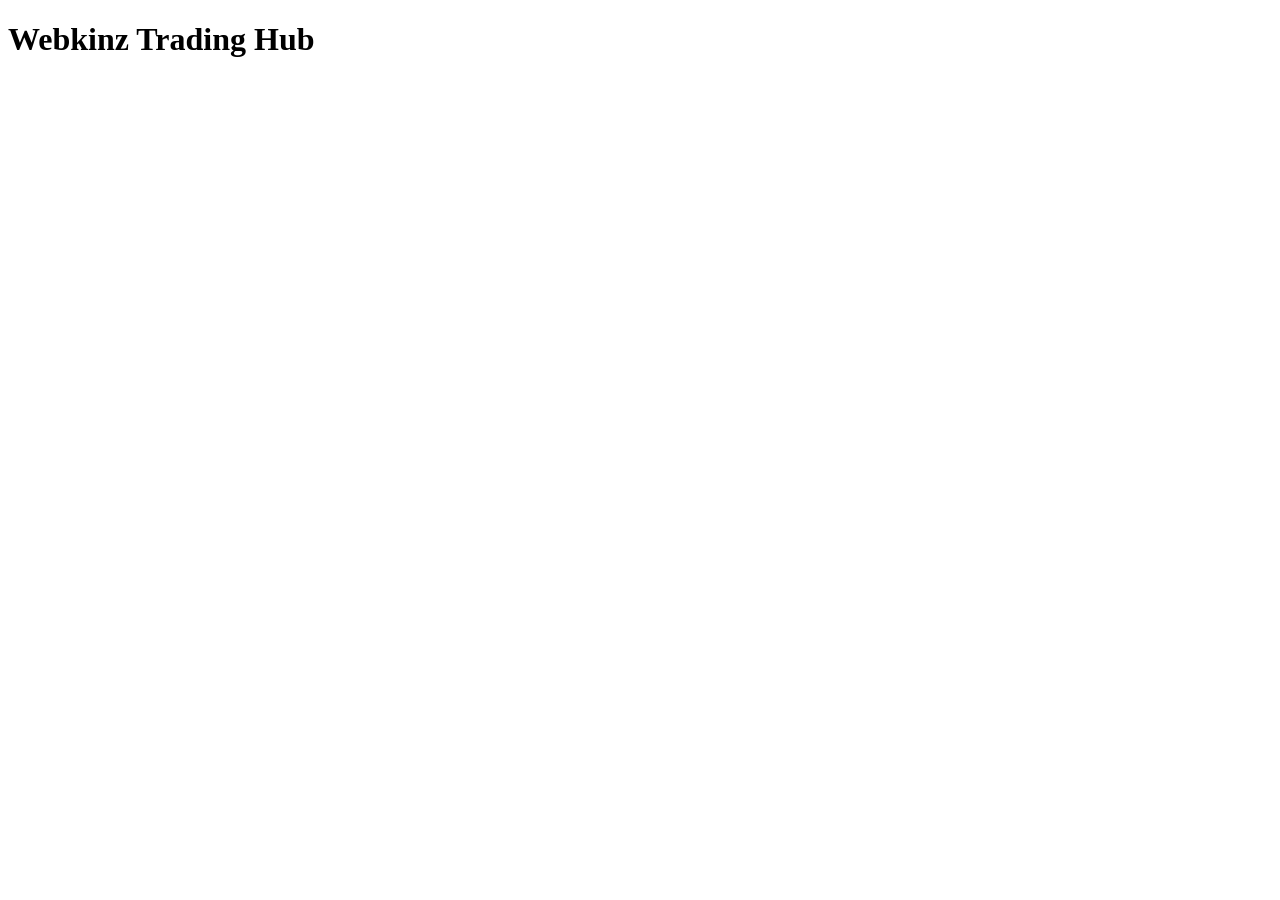
==== index.html @ 03c097ac "Added index.html file with basic starting code." ====
<!DOCTYPE html> 
<html lang="en"> 
    <head> 
        <meta charset="UTF-8"> 
        <meta name="viewport" content="width=device-width, initial-scale=1.0"> 
        <title>Webkinz Trading Hub</title> 
    </head> 
    <body> 
        <h1>Webkinz Trading Hub</h1>
    </body> 
</html>
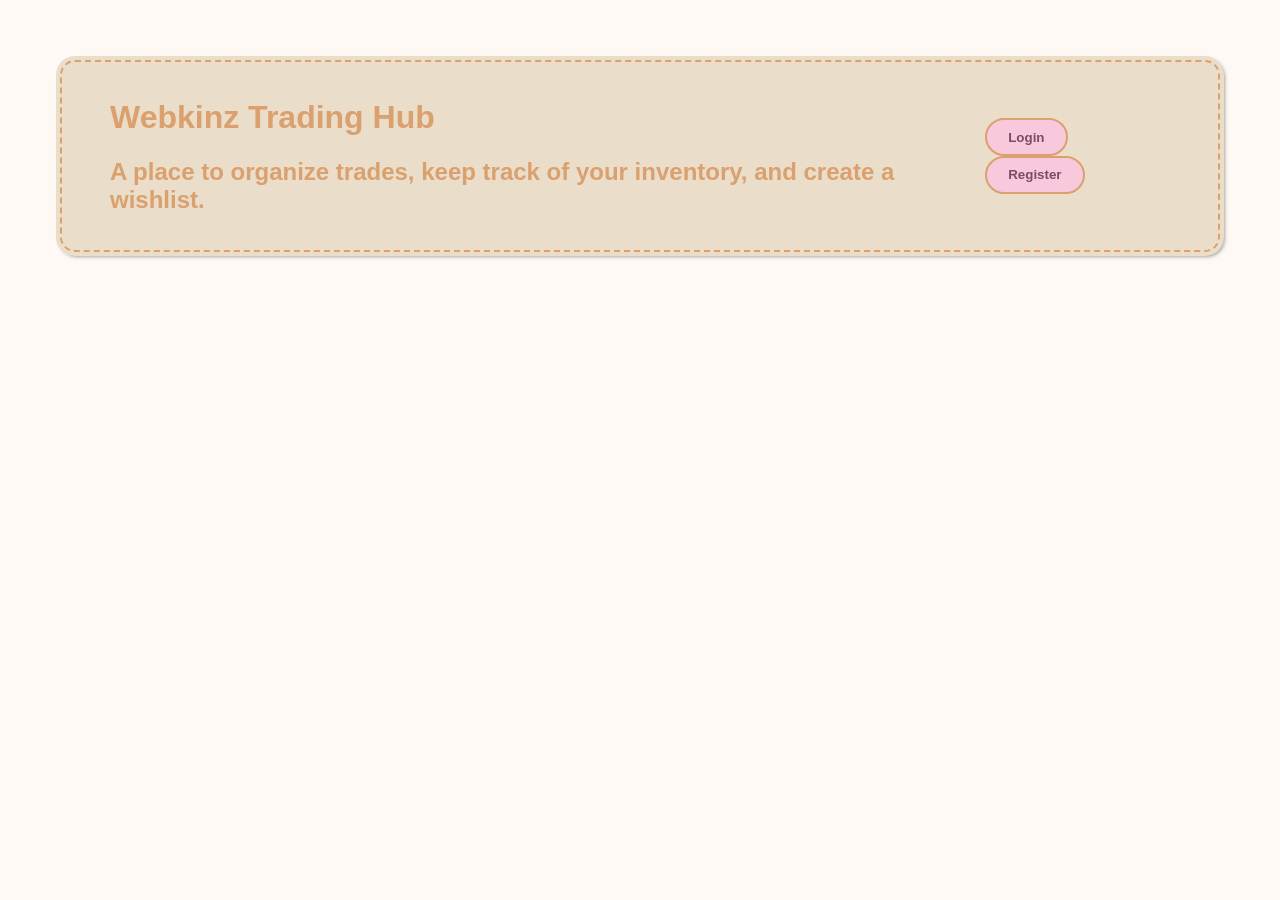
==== commit 8cbf6c5c: "Added some random html and css Added header card: title, subtitle, then login and register buttons. " ====
--- a/index.html
+++ b/index.html
@@ -4,8 +4,18 @@
         <meta charset="UTF-8"> 
         <meta name="viewport" content="width=device-width, initial-scale=1.0"> 
         <title>Webkinz Trading Hub</title> 
+        <link rel="stylesheet" href="styles.css">
     </head> 
     <body> 
-        <h1>Webkinz Trading Hub</h1>
+        <header class="card">
+            <div class="pageTitle">
+                <h1>Webkinz Trading Hub</h1>
+                <h2>A place to organize trades, keep track of your inventory, and create a wishlist.</h2>
+            </div>
+            <div id="accountButtons">
+                <button id="loginButton">Login</button>
+                <button id="registerButton">Register</button>
+            </div>
+        </header>
     </body> 
 </html>
--- a/styles.css
+++ b/styles.css
@@ -0,0 +1,49 @@
+body {
+  font-family: "Quicksand", sans-serif; 
+  background: #FFF9F5; 
+  color: #4C4650;
+  margin: 60px;
+}
+
+header {
+    display: flex;
+    justify-content: space-between;
+    align-items: center;
+    background: #FFFFFF;
+    border-radius: 30px;
+    border: 1px solid #E9E3E0;
+    padding: 20px;
+}
+
+button {
+    background: #F8C8DC;
+    color: #7A4B63;
+    border: 2px solid #DAA06D;
+    border-radius: 999px;
+    padding: .7em 1.6em;
+    font-weight: 700;
+    cursor: pointer;
+    transition: .2s ease;
+}
+
+button:hover {
+    transform: translateY(-2px);
+    background: #FFD7E8;
+}
+
+button:active {
+    transform: translateY(0);
+}
+
+.card {
+  outline: none;
+  color: #DAA06D;
+  padding: 1em;
+  padding-left: 3em;
+  padding-right: 3em;
+  border: 2px dashed #DAA06D;
+  border-radius: 15px;
+  background-color: #EADDCA;
+  box-shadow: 0 0 0 4px #EADDCA, 2px 2px 4px 2px rgba(0, 0, 0, 0.5);
+  transition: .1s ease-in-out, .4s color;
+}
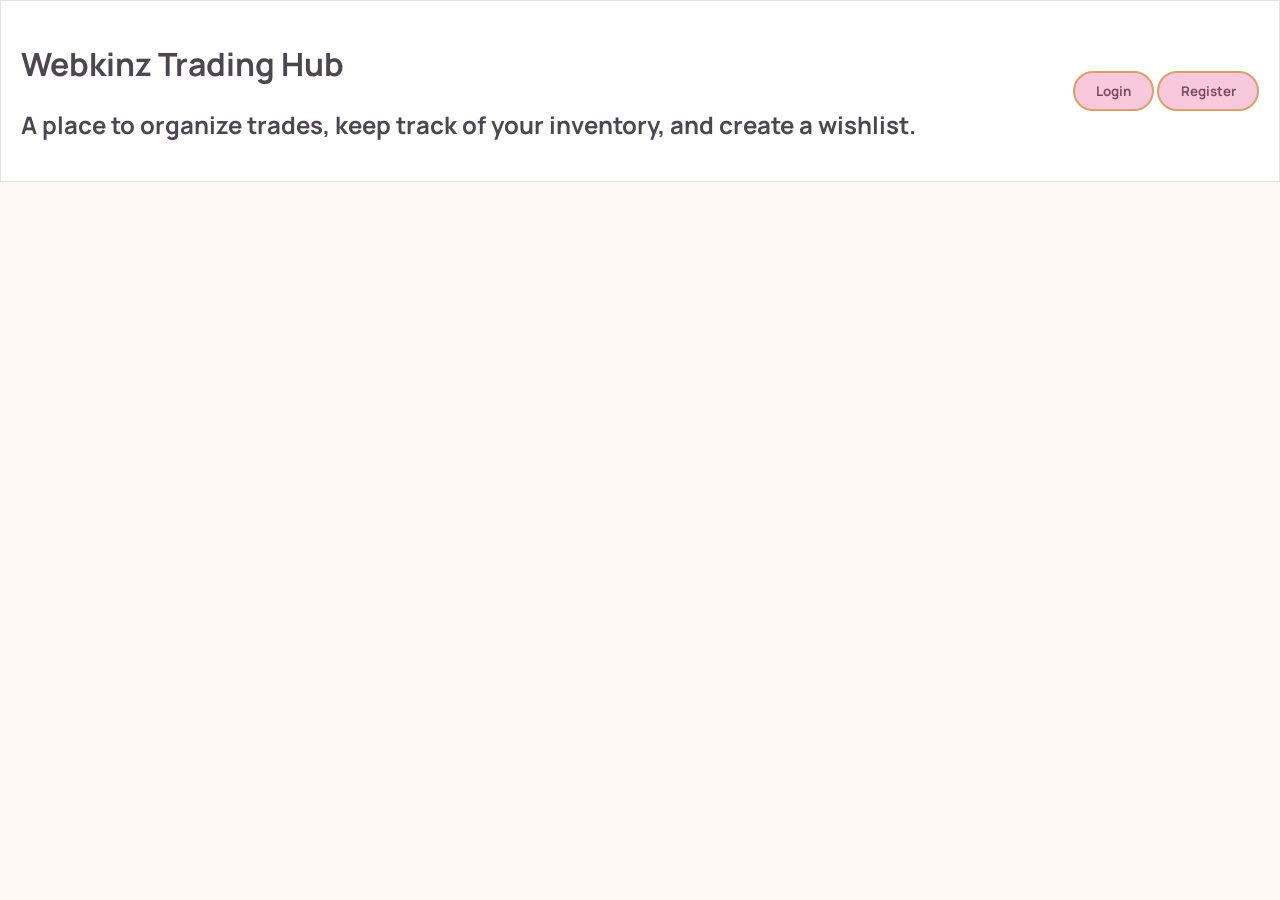
==== commit a866f6d0: "Added three card styles. Will convert to variables in the future to eliminate reused code." ====
--- a/index.html
+++ b/index.html
@@ -7,7 +7,7 @@
         <link rel="stylesheet" href="styles.css">
     </head> 
     <body> 
-        <header class="card">
+        <header>
             <div class="pageTitle">
                 <h1>Webkinz Trading Hub</h1>
                 <h2>A place to organize trades, keep track of your inventory, and create a wishlist.</h2>
@@ -17,5 +17,7 @@
                 <button id="registerButton">Register</button>
             </div>
         </header>
+        <main>
+        </main>
     </body> 
 </html>
--- a/styles.css
+++ b/styles.css
@@ -1,8 +1,13 @@
+@import url(https://fonts.googleapis.com/css?family=Manrope:200,300,regular,500,600,700,800);
+
+* {
+    font-family: Manrope, sans-serif;
+}
+
 body {
-  font-family: "Quicksand", sans-serif; 
-  background: #FFF9F5; 
-  color: #4C4650;
-  margin: 60px;
+    background: #FFF9F5; 
+    color: #4C4650;
+    margin: 0;
 }
 
 header {
@@ -10,9 +15,12 @@
     justify-content: space-between;
     align-items: center;
     background: #FFFFFF;
-    border-radius: 30px;
     border: 1px solid #E9E3E0;
     padding: 20px;
+}
+
+main {
+    margin: 50px;
 }
 
 button {
@@ -36,14 +44,26 @@
 }
 
 .card {
-  outline: none;
-  color: #DAA06D;
-  padding: 1em;
-  padding-left: 3em;
-  padding-right: 3em;
-  border: 2px dashed #DAA06D;
-  border-radius: 15px;
-  background-color: #EADDCA;
-  box-shadow: 0 0 0 4px #EADDCA, 2px 2px 4px 2px rgba(0, 0, 0, 0.5);
-  transition: .1s ease-in-out, .4s color;
+    padding: 1em;
+    padding-left: 3em;
+    padding-right: 3em;
+    border-radius: 15px;
+}
+
+.blue {
+    background-color: #AFC8CF;
+    border: 8px dashed #8BB4C6;
+    box-shadow: 0 0 0 10px #AFC8CF, 2px 2px 4px 2px rgba(0, 0, 0, 0.5);
+}
+
+.pink {
+    background-color: #E8BBBE;
+    border: 8px dashed #DFA4A6;
+    box-shadow: 0 0 0 10px #E8BBBE, 2px 2px 4px 2px rgba(0, 0, 0, 0.5);
+}
+
+.yellow {
+    background-color: #FFFDE4;
+    border: 8px dashed #FAF0BB;
+    box-shadow: 0 0 0 10px #FFFDE4, 2px 2px 4px 2px rgba(0, 0, 0, 0.5);
 }
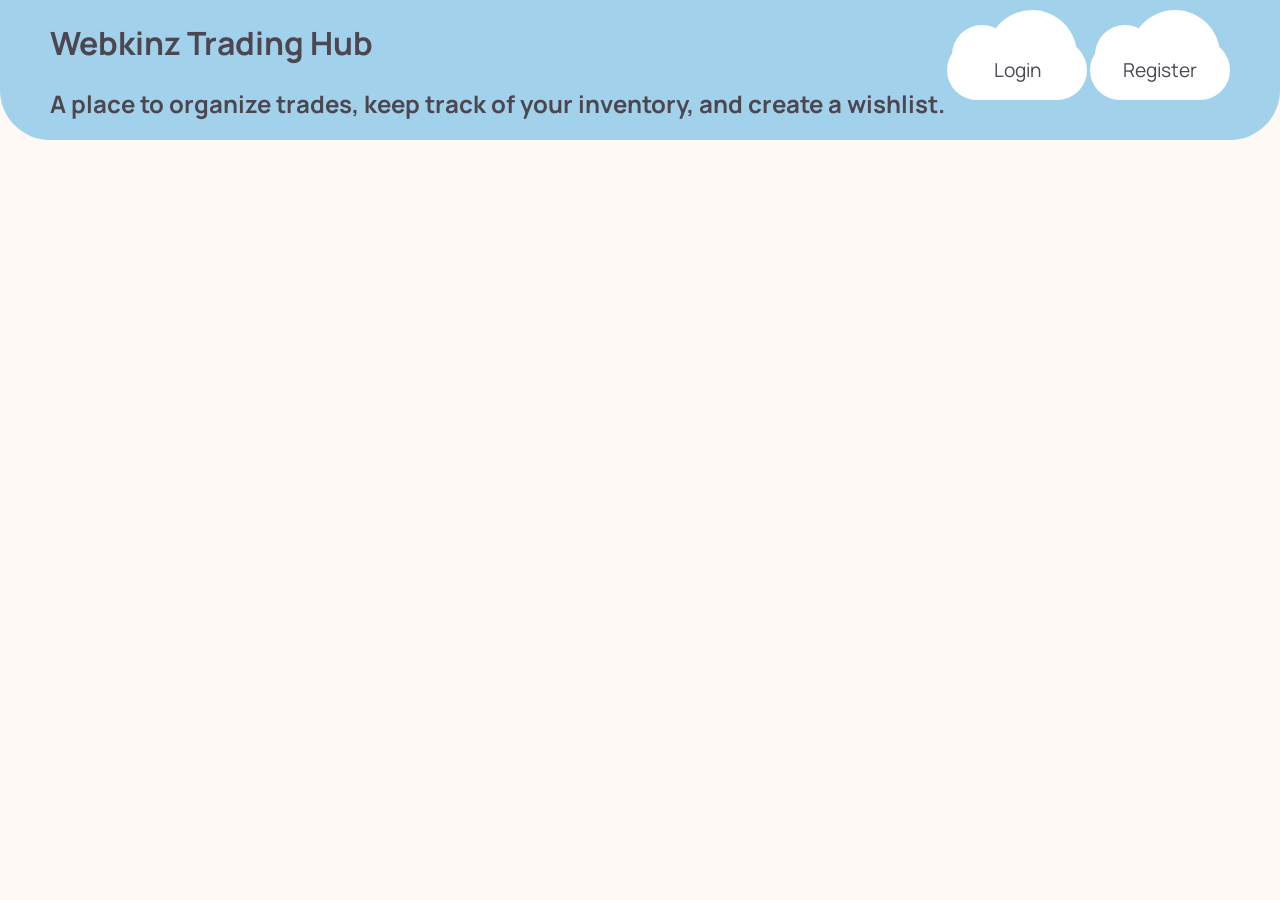
==== commit 8cd480df: "Changed buttons to look like clouds. Added hover and clicking animations." ====
--- a/index.html
+++ b/index.html
@@ -13,8 +13,8 @@
                 <h2>A place to organize trades, keep track of your inventory, and create a wishlist.</h2>
             </div>
             <div id="accountButtons">
-                <button id="loginButton">Login</button>
-                <button id="registerButton">Register</button>
+                <button id="loginButton" class="headerButton">Login</button>
+                <button id="registerButton" class="headerButton">Register</button>
             </div>
         </header>
         <main>
--- a/styles.css
+++ b/styles.css
@@ -2,11 +2,11 @@
 
 * {
     font-family: Manrope, sans-serif;
+    color: #4C4650;
 }
 
 body {
     background: #FFF9F5; 
-    color: #4C4650;
     margin: 0;
 }
 
@@ -14,33 +14,59 @@
     display: flex;
     justify-content: space-between;
     align-items: center;
-    background: #FFFFFF;
-    border: 1px solid #E9E3E0;
-    padding: 20px;
+    background: #a2d1ec;
+    padding: 0 50px;
+    border-radius: 0 0 50px 50px;
 }
 
 main {
     margin: 50px;
 }
 
-button {
-    background: #F8C8DC;
-    color: #7A4B63;
-    border: 2px solid #DAA06D;
-    border-radius: 999px;
-    padding: .7em 1.6em;
-    font-weight: 700;
-    cursor: pointer;
-    transition: .2s ease;
+.headerButton {
+    width: 140px;
+    height: 60px;
+    background-color: #FFF;
+    border-radius: 100px;
+    border: none;
+    position: relative;
+    z-index: 1;
+    font-size: 1.2em;
+    transition: transform 0.2s ease;
 }
 
-button:hover {
-    transform: translateY(-2px);
-    background: #FFD7E8;
+.headerButton::before {
+    content: "";
+    width: 60px;
+    height: 60px;
+    border-radius: 50%;
+    background-color: #FFF;
+    top: -15px;
+    left: 5px;
+    position: absolute;
+    z-index: -1;
 }
 
-button:active {
-    transform: translateY(0);
+.headerButton::after {
+    content: "";
+    width: 90px;
+    height: 90px;
+    border-radius: 50%;
+    background-color: #FFF;
+    top: -30px;
+    left: 40px;
+    position: absolute;
+    z-index: -1;
+}
+
+.headerButton:hover {
+    cursor: pointer;
+    transform: rotate(5deg);
+    box-shadow: 0 5px 15px rgba(0, 0, 0, 0.3);
+}
+
+.headerButton:active {
+    transform: translateY(4px) scale(0.98);
 }
 
 .card {
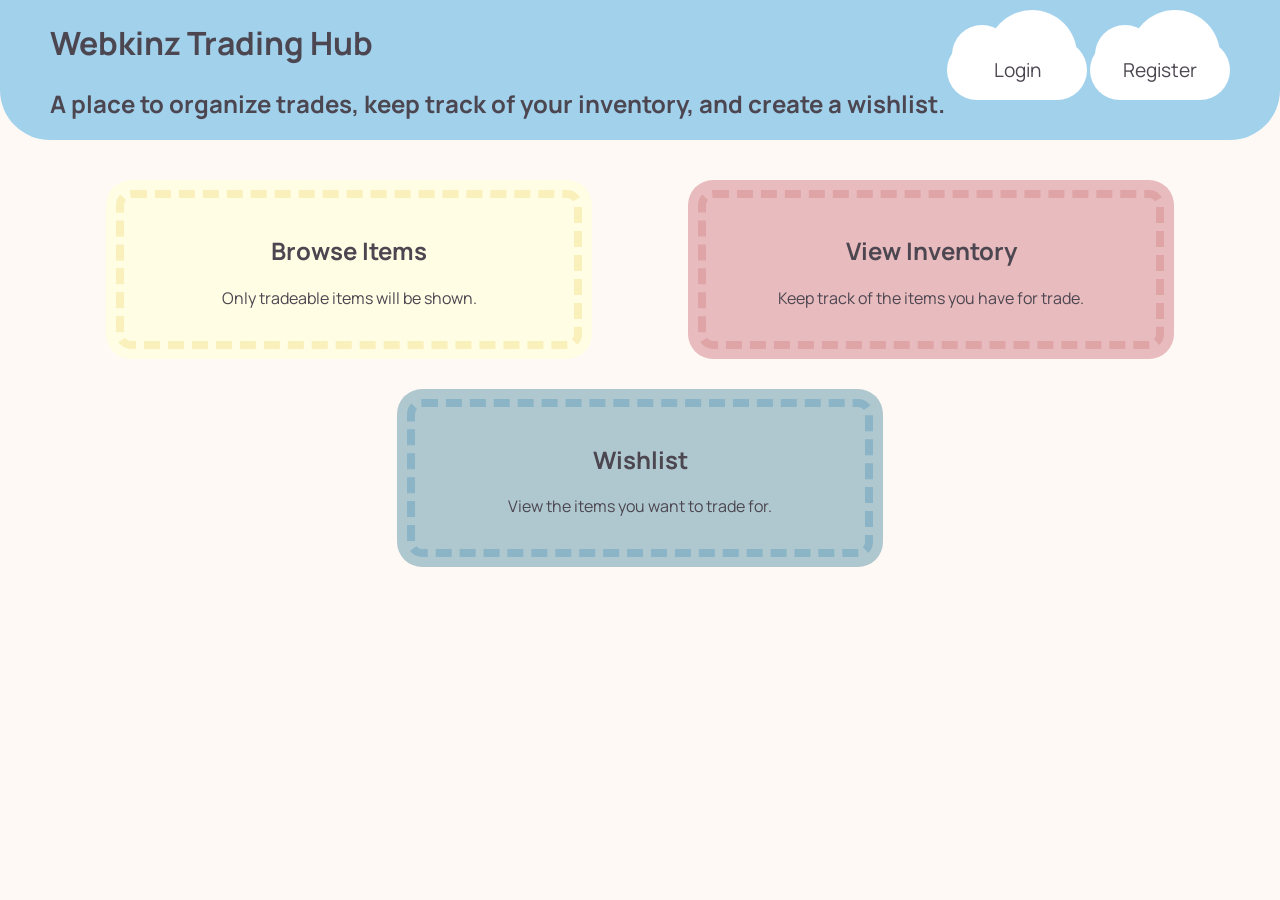
==== commit e134feb1: "Added a few cards and tweaked how they display." ====
--- a/index.html
+++ b/index.html
@@ -18,6 +18,18 @@
             </div>
         </header>
         <main>
+            <div class="card yellow">
+                <h2><a href=index.html>Browse Items</a></h2>
+                <p>Only tradeable items will be shown.</p>
+            </div>
+            <div class="card pink">
+                <h2><a href=index.html>View Inventory</a></h2>
+                <p>Keep track of the items you have for trade.</p>
+            </div>
+            <div class="card blue">
+                <h2><a href=index.html>Wishlist</a></h2>
+                <p>View the items you want to trade for.</p>
+            </div>
         </main>
     </body> 
 </html>
--- a/styles.css
+++ b/styles.css
@@ -21,6 +21,10 @@
 
 main {
     margin: 50px;
+    display: flex;
+    gap: 50px;
+    justify-content: space-evenly;
+    flex-wrap: wrap;
 }
 
 .headerButton {
@@ -74,6 +78,18 @@
     padding-left: 3em;
     padding-right: 3em;
     border-radius: 15px;
+    min-width: 30%;
+    max-width: 50%;
+    text-align: center;
+}
+
+.card a {
+    text-decoration: none;
+}
+
+.card a:hover {
+    cursor: pointer;
+    text-decoration: underline;
 }
 
 .blue {
